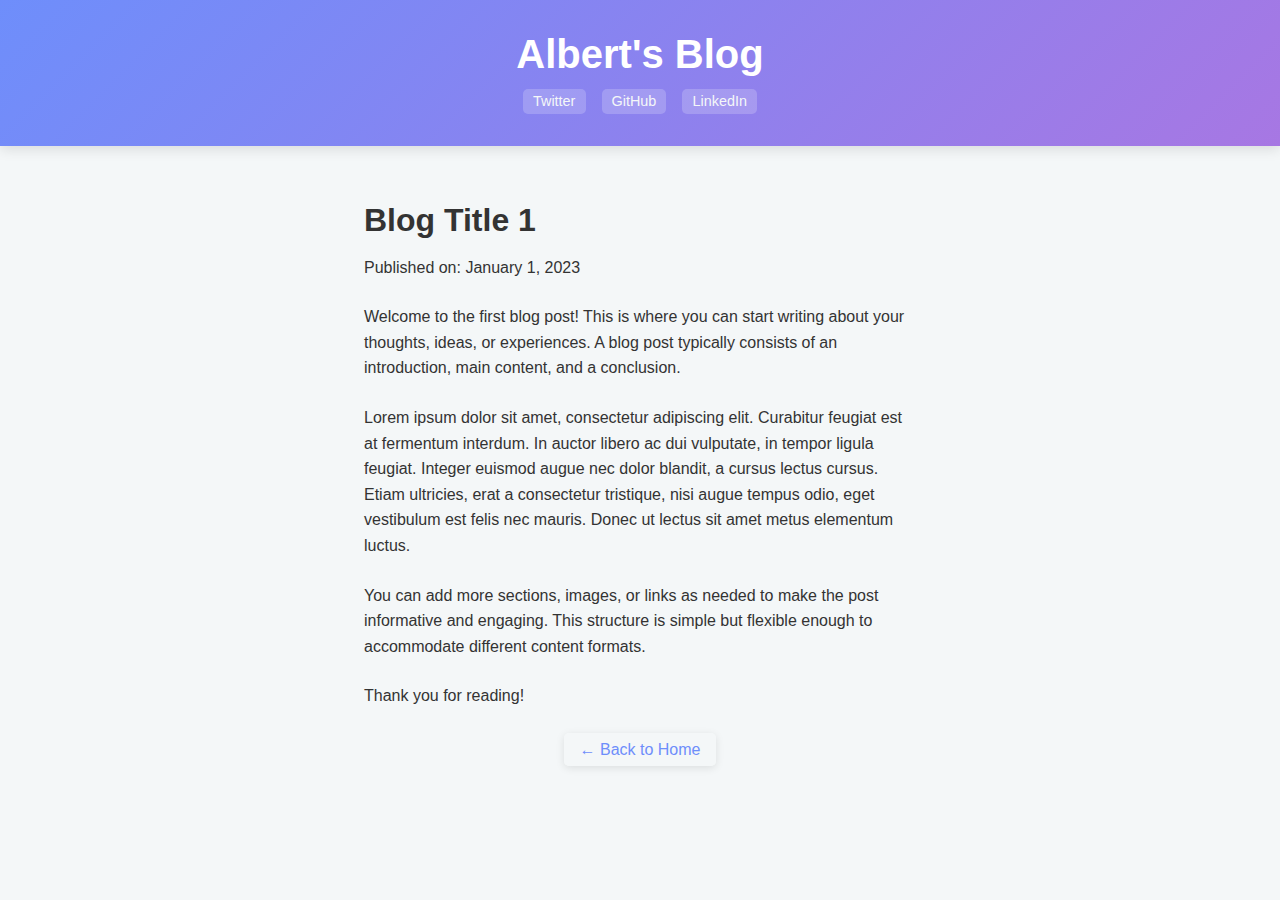
==== blog1.html @ 0107b62d "blog" ====
<!DOCTYPE html>
<html lang="en">
<head>
    <meta charset="UTF-8">
    <meta name="viewport" content="width=device-width, initial-scale=1.0">
    <title>Blog Title 1</title>
    <link rel="stylesheet" href="style.css">
</head>
<body>
    <header>
        <h1>Albert's Blog</h1>
        <div class="contact-links">
            <a href="https://twitter.com/albertjoseph908" target="_blank" rel="noopener">Twitter</a>
            <a href="https://github.com/abj908" target="_blank" rel="noopener">GitHub</a>
            <a href="https://www.linkedin.com/in/abj908/" target="_blank" rel="noopener">LinkedIn</a>
        </div>
    </header>

    <main>
        <article>
            <h2>Blog Title 1</h2>
            <p>Published on: January 1, 2023</p>

            <p>Welcome to the first blog post! This is where you can start writing about your thoughts, ideas, or experiences. A blog post typically consists of an introduction, main content, and a conclusion.</p>

            <p>Lorem ipsum dolor sit amet, consectetur adipiscing elit. Curabitur feugiat est at fermentum interdum. In auctor libero ac dui vulputate, in tempor ligula feugiat. Integer euismod augue nec dolor blandit, a cursus lectus cursus. Etiam ultricies, erat a consectetur tristique, nisi augue tempus odio, eget vestibulum est felis nec mauris. Donec ut lectus sit amet metus elementum luctus.</p>

            <p>You can add more sections, images, or links as needed to make the post informative and engaging. This structure is simple but flexible enough to accommodate different content formats.</p>

            <p>Thank you for reading!</p>
        </article>

        <div class="back-link">
            <a href="index.html">← Back to Home</a>
        </div>
    </main>
</body>
</html>
---- style.css ----
/* Basic Reset */
* {
  margin: 0;
  padding: 0;
  box-sizing: border-box;
  font-family: 'Arial', sans-serif;
}

body {
  background-color: #f4f7f8;
  color: #333;
  display: flex;
  flex-direction: column;
  align-items: center;
  min-height: 100vh;
  margin: 0;
}

/* Full-Width Header with Gradient Background */
header {
  text-align: center;
  padding: 2em 1em;
  background: linear-gradient(135deg, #6e8efb, #a777e3);
  color: white;
  border-radius: 0; /* No rounded corners for full-width */
  box-shadow: 0 4px 12px rgba(0, 0, 0, 0.1);
  width: 100%;
}

header h1 {
  font-size: 2.5em;
  margin-bottom: 0.3em;
  font-weight: 700;
}

.contact-links {
  display: flex;
  justify-content: center;
  gap: 1em;
  margin-top: 0.5em;
}

.contact-links a {
  color: #f4f7f8;
  font-size: 0.9em;
  text-decoration: none;
  padding: 0.3em 0.7em;
  border-radius: 5px;
  background: rgba(255, 255, 255, 0.2);
  transition: background 0.3s ease, color 0.3s ease;
}

.contact-links a:hover {
  background: rgba(255, 255, 255, 0.4);
  color: #333;
}

/* Main Content Styling */
main {
  margin: 2em auto;
  max-width: 600px;
  width: 90%;
  padding: 1.5em;
}

.blog-links {
  display: flex;
  flex-direction: column;
  gap: 1em;
  margin-top: 1em;
}

/* Blog Link Styling */
.blog-link {
  font-size: 1.3em;
  font-weight: 500;
  color: #4a90e2;
  text-decoration: none;
  padding: 0.8em 1em;
  background-color: #ffffff;
  border-radius: 8px;
  box-shadow: 0 4px 12px rgba(0, 0, 0, 0.05);
  transition: transform 0.2s ease, box-shadow 0.2s ease, color 0.3s ease;
}

.blog-link:hover {
  transform: translateY(-3px);
  box-shadow: 0 6px 16px rgba(0, 0, 0, 0.1);
  color: #6e8efb;
}

.blog-link:active {
  transform: translateY(1px);
  box-shadow: 0 2px 8px rgba(0, 0, 0, 0.1);
}

/* Footer Styling */
footer {
  margin-top: auto;
  background-color: #6e8efb;
  color: white;
  text-align: center;
  padding: 1em;
  width: 100%;
}

footer p {
  font-size: 0.9em;
}

/* Responsive Design */
@media (max-width: 600px) {
  header h1 {
      font-size: 2em;
  }
  .blog-link {
      font-size: 1.1em;
  }
}

.back-link {
  margin-top: 2em;
  text-align: center;
}

.back-link a {
  font-size: 1em;
  color: #6e8efb;
  text-decoration: none;
  padding: 0.5em 1em;
  border-radius: 5px;
  background-color: #f4f7f8;
  box-shadow: 0 2px 8px rgba(0, 0, 0, 0.1);
  transition: background-color 0.3s, color 0.3s;
}

.back-link a:hover {
  background-color: #6e8efb;
  color: white;
}

/* Style for article content */
article h2 {
  font-size: 2em;
  margin-bottom: 0.5em; /* Space below the title */
}

article p {
  line-height: 1.6;
  margin-bottom: 1.5em; /* Space below each paragraph */
  color: #333;
}
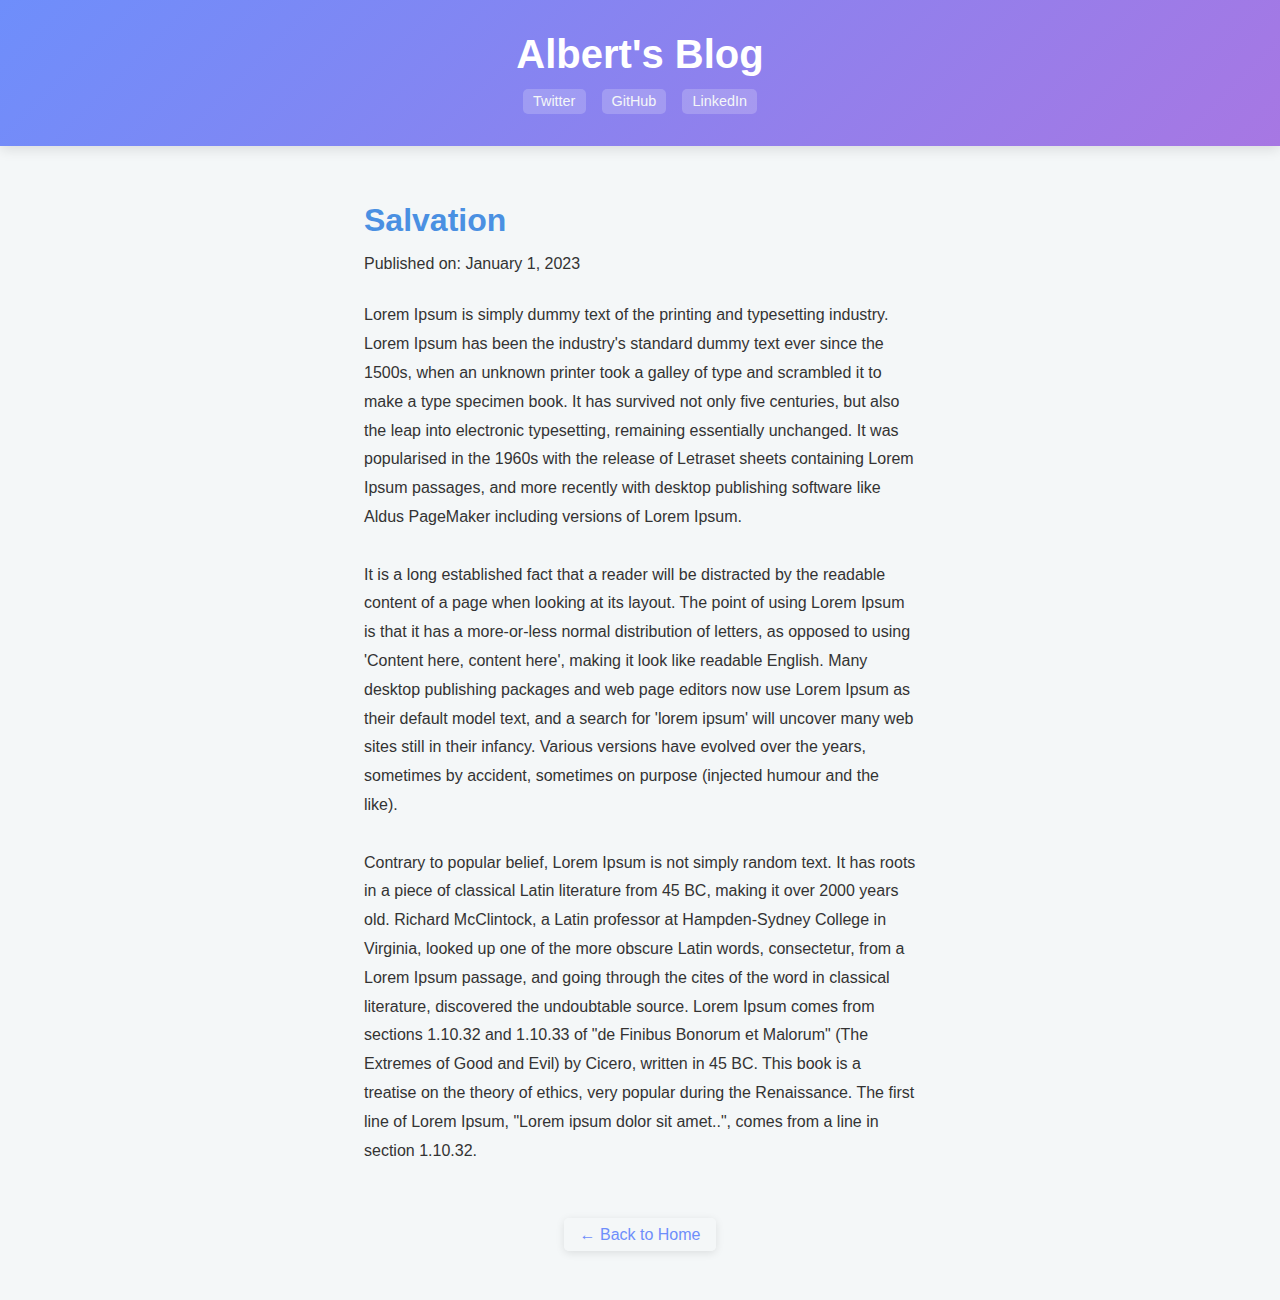
==== commit e3ae7950: "final updates to blog" ====
--- a/blog1.html
+++ b/blog1.html
@@ -18,16 +18,16 @@
 
     <main>
         <article>
-            <h2>Blog Title 1</h2>
+            <h2>Salvation</h2>
             <p>Published on: January 1, 2023</p>
 
-            <p>Welcome to the first blog post! This is where you can start writing about your thoughts, ideas, or experiences. A blog post typically consists of an introduction, main content, and a conclusion.</p>
+            <p class="article-content">
+Lorem Ipsum is simply dummy text of the printing and typesetting industry. Lorem Ipsum has been the industry's standard dummy text ever since the 1500s, when an unknown printer took a galley of type and scrambled it to make a type specimen book. It has survived not only five centuries, but also the leap into electronic typesetting, remaining essentially unchanged. It was popularised in the 1960s with the release of Letraset sheets containing Lorem Ipsum passages, and more recently with desktop publishing software like Aldus PageMaker including versions of Lorem Ipsum.
 
-            <p>Lorem ipsum dolor sit amet, consectetur adipiscing elit. Curabitur feugiat est at fermentum interdum. In auctor libero ac dui vulputate, in tempor ligula feugiat. Integer euismod augue nec dolor blandit, a cursus lectus cursus. Etiam ultricies, erat a consectetur tristique, nisi augue tempus odio, eget vestibulum est felis nec mauris. Donec ut lectus sit amet metus elementum luctus.</p>
+It is a long established fact that a reader will be distracted by the readable content of a page when looking at its layout. The point of using Lorem Ipsum is that it has a more-or-less normal distribution of letters, as opposed to using 'Content here, content here', making it look like readable English. Many desktop publishing packages and web page editors now use Lorem Ipsum as their default model text, and a search for 'lorem ipsum' will uncover many web sites still in their infancy. Various versions have evolved over the years, sometimes by accident, sometimes on purpose (injected humour and the like).
 
-            <p>You can add more sections, images, or links as needed to make the post informative and engaging. This structure is simple but flexible enough to accommodate different content formats.</p>
-
-            <p>Thank you for reading!</p>
+Contrary to popular belief, Lorem Ipsum is not simply random text. It has roots in a piece of classical Latin literature from 45 BC, making it over 2000 years old. Richard McClintock, a Latin professor at Hampden-Sydney College in Virginia, looked up one of the more obscure Latin words, consectetur, from a Lorem Ipsum passage, and going through the cites of the word in classical literature, discovered the undoubtable source. Lorem Ipsum comes from sections 1.10.32 and 1.10.33 of "de Finibus Bonorum et Malorum" (The Extremes of Good and Evil) by Cicero, written in 45 BC. This book is a treatise on the theory of ethics, very popular during the Renaissance. The first line of Lorem Ipsum, "Lorem ipsum dolor sit amet..", comes from a line in section 1.10.32.                
+            </p>
         </article>
 
         <div class="back-link">
--- a/style.css
+++ b/style.css
@@ -117,7 +117,6 @@
       font-size: 1.1em;
   }
 }
-
 .back-link {
   margin-top: 2em;
   text-align: center;
@@ -138,15 +137,19 @@
   background-color: #6e8efb;
   color: white;
 }
-
-/* Style for article content */
+/* Style for article heading */
 article h2 {
-  font-size: 2em;
-  margin-bottom: 0.5em; /* Space below the title */
+font-size: 2em;
+margin-bottom: 0.5em; /* Space below the title */
+color: #4a90e2;
 }
 
-article p {
-  line-height: 1.6;
-  margin-bottom: 1.5em; /* Space below each paragraph */
-  color: #333;
-}+/* General paragraph styling in articles */
+article .article-content {
+font-family: 'Arial', sans-serif;
+color: #333;
+line-height: 1.8; /* Space between lines for readability */
+margin-bottom: 0.1em; /* Space below each paragraph */
+max-width: 70ch; /* Limits line length to around 70 characters */
+white-space: pre-wrap; /* Preserves whitespace and line breaks */
+}
